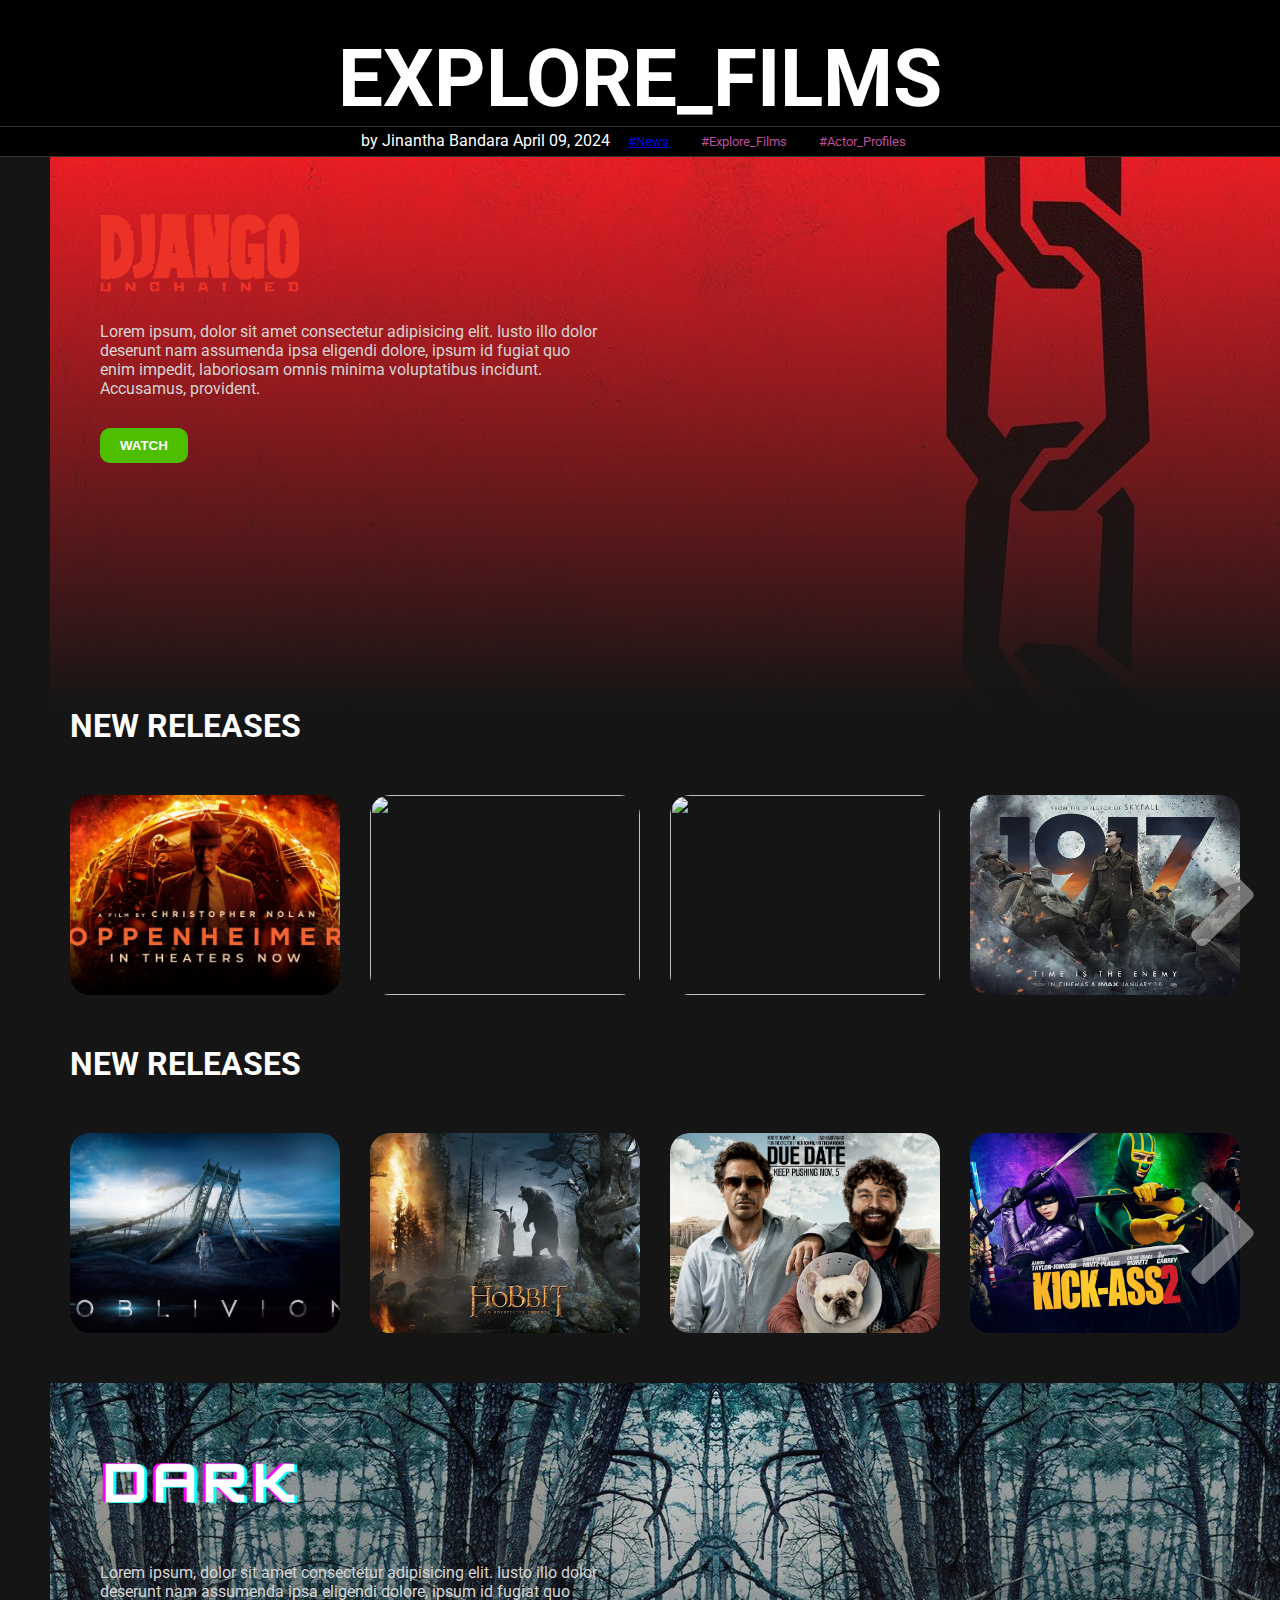
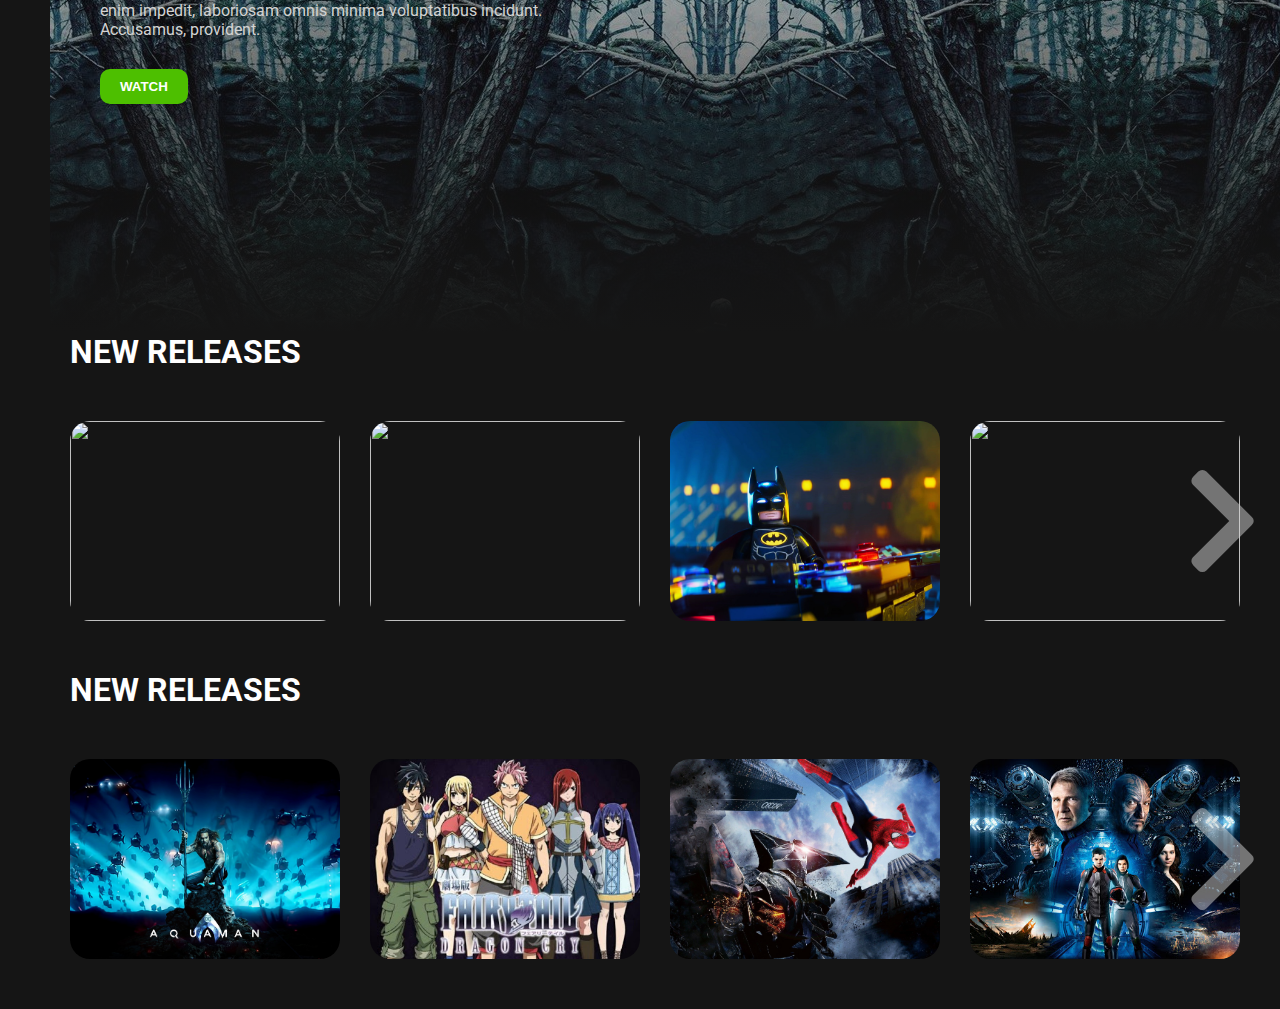
==== Explore movies.html @ 2b5f8a89 "ipdated" ====
<html lang="en">

<head>
    <meta charset="UTF-8">
    <meta http-equiv="X-UA-Compatible" content="IE=edge">
    <meta name="viewport" content="width=device-width, initial-scale=1.0">
    <link rel="stylesheet" href="2style.css">
    <link
        href="https://fonts.googleapis.com/css2?family=Roboto:wght@100;300;400;500;700;900&family=Sen:wght@400;700;800&display=swap"
        rel="stylesheet">
    <link rel="stylesheet" href="https://cdnjs.cloudflare.com/ajax/libs/font-awesome/5.15.2/css/all.min.css">
    <title>Movie Design</title>
</head>

<body>
<header>	

	<h1 class="headline">Explore_Films</h1>
	<div class="article-meta">
		<p class="byline">by Jinantha Bandara</p>
		<p class="dateline">April 09, 2024</p>
		<p class="article-tags">
			<span class="tag"><a href="index.html">#News</a> </span> <span class="tag">#Explore_Films</span> <span class="tag featured">#Actor_Profiles</span>
		</p>
	</div>
</header>

    <div class="container">
        <div class="content-container">
            <div class="featured-content"
                style="background: linear-gradient(to bottom, rgba(0,0,0,0), #151515), url('img/f-1.jpg');">
                <img class="featured-title" src="img/f-t-1.png" alt="">
                <p class="featured-desc">Lorem ipsum, dolor sit amet consectetur adipisicing elit. Iusto illo dolor
                    deserunt nam assumenda ipsa eligendi dolore, ipsum id fugiat quo enim impedit, laboriosam omnis
                    minima voluptatibus incidunt. Accusamus, provident.</p>
                <button class="featured-button">WATCH</button>
            </div>
            <div class="movie-list-container">
                <h1 class="movie-list-title">NEW RELEASES</h1>
                <div class="movie-list-wrapper">
                    <div class="movie-list">
                        <div class="movie-list-item">
                            <img class="movie-list-item-img" src="img/1.jpg" alt="">
                            <span class="movie-list-item-title">Oppenhimer</span>
                            <p class="movie-list-item-desc">
                                "Oppenheimer" is a gripping biographical film chronicling the life of renowned physicist J. Robert Oppenheimer</p>
                            <button class="movie-list-item-button">Watch</button>
                        </div>
                        <div class="movie-list-item">
                            <img class="movie-list-item-img" src="img/2.jpeg" alt="">
                            <span class="movie-list-item-title">Star Wars</span>
                            <p class="movie-list-item-desc">Lorem ipsum dolor sit amet consectetur adipisicing elit. At
                                hic fugit similique accusantium.</p>
                            <button class="movie-list-item-button">Watch</button>
                        </div>
                        <div class="movie-list-item">
                            <img class="movie-list-item-img" src="img/3.jpg" alt="">
                            <span class="movie-list-item-title">Storm</span>
                            <p class="movie-list-item-desc">Lorem ipsum dolor sit amet consectetur adipisicing elit. At
                                hic fugit similique accusantium.</p>
                            <button class="movie-list-item-button">Watch</button>
                        </div>
                        <div class="movie-list-item">
                            <img class="movie-list-item-img" src="img/4.jpg" alt="">
                            <span class="movie-list-item-title">1917</span>
                            <p class="movie-list-item-desc">Lorem ipsum dolor sit amet consectetur adipisicing elit. At
                                hic fugit similique accusantium.</p>
                            <button class="movie-list-item-button">Watch</button>
                        </div>
                        <div class="movie-list-item">
                            <img class="movie-list-item-img" src="img/5.jpg" alt="">
                            <span class="movie-list-item-title">Avengers</span>
                            <p class="movie-list-item-desc">Lorem ipsum dolor sit amet consectetur adipisicing elit. At
                                hic fugit similique accusantium.</p>
                            <button class="movie-list-item-button">Watch</button>
                        </div>
                        <div class="movie-list-item">
                            <img class="movie-list-item-img" src="img/6.jpg" alt="">
                            <span class="movie-list-item-title">Her</span>
                            <p class="movie-list-item-desc">Lorem ipsum dolor sit amet consectetur adipisicing elit. At
                                hic fugit similique accusantium.</p>
                            <button class="movie-list-item-button">Watch</button>
                        </div>
                        <div class="movie-list-item">
                            <img class="movie-list-item-img" src="img/7.jpg" alt="">
                            <span class="movie-list-item-title">Her</span>
                            <p class="movie-list-item-desc">Lorem ipsum dolor sit amet consectetur adipisicing elit. At
                                hic fugit similique accusantium.</p>
                            <button class="movie-list-item-button">Watch</button>
                        </div>
                    </div>
                    <i class="fas fa-chevron-right arrow"></i>
                </div>
            </div>
            <div class="movie-list-container">
                <h1 class="movie-list-title">NEW RELEASES</h1>
                <div class="movie-list-wrapper">
                    <div class="movie-list">
                        <div class="movie-list-item">
                            <img class="movie-list-item-img" src="img/8.jpg" alt="">
                            <span class="movie-list-item-title">Her</span>
                            <p class="movie-list-item-desc">Lorem ipsum dolor sit amet consectetur adipisicing elit. At
                                hic fugit similique accusantium.</p>
                            <button class="movie-list-item-button">Watch</button>
                        </div>
                        <div class="movie-list-item">
                            <img class="movie-list-item-img" src="img/9.jpg" alt="">
                            <span class="movie-list-item-title">Her</span>
                            <p class="movie-list-item-desc">Lorem ipsum dolor sit amet consectetur adipisicing elit. At
                                hic fugit similique accusantium.</p>
                            <button class="movie-list-item-button">Watch</button>
                        </div>
                        <div class="movie-list-item">
                            <img class="movie-list-item-img" src="img/10.jpg" alt="">
                            <span class="movie-list-item-title">Her</span>
                            <p class="movie-list-item-desc">Lorem ipsum dolor sit amet consectetur adipisicing elit. At
                                hic fugit similique accusantium.</p>
                            <button class="movie-list-item-button">Watch</button>
                        </div>
                        <div class="movie-list-item">
                            <img class="movie-list-item-img" src="img/11.jpg" alt="">
                            <span class="movie-list-item-title">Her</span>
                            <p class="movie-list-item-desc">Lorem ipsum dolor sit amet consectetur adipisicing elit. At
                                hic fugit similique accusantium.</p>
                            <button class="movie-list-item-button">Watch</button>
                        </div>
                        <div class="movie-list-item">
                            <img class="movie-list-item-img" src="img/12.jpg" alt="">
                            <span class="movie-list-item-title">Her</span>
                            <p class="movie-list-item-desc">Lorem ipsum dolor sit amet consectetur adipisicing elit. At
                                hic fugit similique accusantium.</p>
                            <button class="movie-list-item-button">Watch</button>
                        </div>
                        <div class="movie-list-item">
                            <img class="movie-list-item-img" src="img/1.jpg" alt="">
                            <span class="movie-list-item-title">Her</span>
                            <p class="movie-list-item-desc">Lorem ipsum dolor sit amet consectetur adipisicing elit. At
                                hic fugit similique accusantium.</p>
                            <button class="movie-list-item-button">Watch</button>
                        </div>
                        <div class="movie-list-item">
                            <img class="movie-list-item-img" src="img/1.jpg" alt="">
                            <span class="movie-list-item-title">Her</span>
                            <p class="movie-list-item-desc">Lorem ipsum dolor sit amet consectetur adipisicing elit. At
                                hic fugit similique accusantium.</p>
                            <button class="movie-list-item-button">Watch</button>
                        </div>
                    </div>
                    <i class="fas fa-chevron-right arrow"></i>
                </div>
            </div>
            <div class="featured-content"
                style="background: linear-gradient(to bottom, rgba(0,0,0,0), #151515), url('img/f-2.jpg');">
                <img class="featured-title" src="img/f-t-2.png" alt="">
                <p class="featured-desc">Lorem ipsum, dolor sit amet consectetur adipisicing elit. Iusto illo dolor
                    deserunt nam assumenda ipsa eligendi dolore, ipsum id fugiat quo enim impedit, laboriosam omnis
                    minima voluptatibus incidunt. Accusamus, provident.</p>
                <button class="featured-button">WATCH</button>
            </div>
            <div class="movie-list-container">
                <h1 class="movie-list-title">NEW RELEASES</h1>
                <div class="movie-list-wrapper">
                    <div class="movie-list">
                        <div class="movie-list-item">
                            <img class="movie-list-item-img" src="img/1.jpeg" alt="">
                            <span class="movie-list-item-title">Her</span>
                            <p class="movie-list-item-desc">Lorem ipsum dolor sit amet consectetur adipisicing elit. At
                                hic fugit similique accusantium.</p>
                            <button class="movie-list-item-button">Watch</button>
                        </div>
                        <div class="movie-list-item">
                            <img class="movie-list-item-img" src="img/2.jpeg" alt="">
                            <span class="movie-list-item-title">Her</span>
                            <p class="movie-list-item-desc">Lorem ipsum dolor sit amet consectetur adipisicing elit. At
                                hic fugit similique accusantium.</p>
                            <button class="movie-list-item-button">Watch</button>
                        </div>
                        <div class="movie-list-item">
                            <img class="movie-list-item-img" src="img/15.jpg" alt="">
                            <span class="movie-list-item-title">Her</span>
                            <p class="movie-list-item-desc">Lorem ipsum dolor sit amet consectetur adipisicing elit. At
                                hic fugit similique accusantium.</p>
                            <button class="movie-list-item-button">Watch</button>
                        </div>
                        <div class="movie-list-item">
                            <img class="movie-list-item-img" src="img/3.jpg" alt="">
                            <span class="movie-list-item-title">Her</span>
                            <p class="movie-list-item-desc">Lorem ipsum dolor sit amet consectetur adipisicing elit. At
                                hic fugit similique accusantium.</p>
                            <button class="movie-list-item-button">Watch</button>
                        </div>
                        <div class="movie-list-item">
                            <img class="movie-list-item-img" src="img/4.jpg" alt="">
                            <span class="movie-list-item-title">Her</span>
                            <p class="movie-list-item-desc">Lorem ipsum dolor sit amet consectetur adipisicing elit. At
                                hic fugit similique accusantium.</p>
                            <button class="movie-list-item-button">Watch</button>
                        </div>
                        <div class="movie-list-item">
                            <img class="movie-list-item-img" src="img/5.jpg" alt="">
                            <span class="movie-list-item-title">Her</span>
                            <p class="movie-list-item-desc">Lorem ipsum dolor sit amet consectetur adipisicing elit. At
                                hic fugit similique accusantium.</p>
                            <button class="movie-list-item-button">Watch</button>
                        </div>
                        <div class="movie-list-item">
                            <img class="movie-list-item-img" src="img/1.jpg" alt="">
                            <span class="movie-list-item-title">Her</span>
                            <p class="movie-list-item-desc">Lorem ipsum dolor sit amet consectetur adipisicing elit. At
                                hic fugit similique accusantium.</p>
                            <button class="movie-list-item-button">Watch</button>
                        </div>
                    </div>
                    <i class="fas fa-chevron-right arrow"></i>
                </div>
            </div>
            <div class="movie-list-container">
                <h1 class="movie-list-title">NEW RELEASES</h1>
                <div class="movie-list-wrapper">
                    <div class="movie-list">
                        <div class="movie-list-item">
                            <img class="movie-list-item-img" src="img/17.jpg" alt="">
                            <span class="movie-list-item-title">Her</span>
                            <p class="movie-list-item-desc">Lorem ipsum dolor sit amet consectetur adipisicing elit. At
                                hic fugit similique accusantium.</p>
                            <button class="movie-list-item-button">Watch</button>
                        </div>
                        <div class="movie-list-item">
                            <img class="movie-list-item-img" src="img/18.jpg" alt="">
                            <span class="movie-list-item-title">Her</span>
                            <p class="movie-list-item-desc">Lorem ipsum dolor sit amet consectetur adipisicing elit. At
                                hic fugit similique accusantium.</p>
                            <button class="movie-list-item-button">Watch</button>
                        </div>
                        <div class="movie-list-item">
                            <img class="movie-list-item-img" src="img/19.jpg" alt="">
                            <span class="movie-list-item-title">Her</span>
                            <p class="movie-list-item-desc">Lorem ipsum dolor sit amet consectetur adipisicing elit. At
                                hic fugit similique accusantium.</p>
                            <button class="movie-list-item-button">Watch</button>
                        </div>
                        <div class="movie-list-item">
                            <img class="movie-list-item-img" src="img/7.jpg" alt="">
                            <span class="movie-list-item-title">Her</span>
                            <p class="movie-list-item-desc">Lorem ipsum dolor sit amet consectetur adipisicing elit. At
                                hic fugit similique accusantium.</p>
                            <button class="movie-list-item-button">Watch</button>
                        </div>
                        <div class="movie-list-item">
                            <img class="movie-list-item-img" src="img/1.jpg" alt="">
                            <span class="movie-list-item-title">Her</span>
                            <p class="movie-list-item-desc">Lorem ipsum dolor sit amet consectetur adipisicing elit. At
                                hic fugit similique accusantium.</p>
                            <button class="movie-list-item-button">Watch</button>
                        </div>
                        <div class="movie-list-item">
                            <img class="movie-list-item-img" src="img/1.jpg" alt="">
                            <span class="movie-list-item-title">Her</span>
                            <p class="movie-list-item-desc">Lorem ipsum dolor sit amet consectetur adipisicing elit. At
                                hic fugit similique accusantium.</p>
                            <button class="movie-list-item-button">Watch</button>
                        </div>
                        <div class="movie-list-item">
                            <img class="movie-list-item-img" src="img/1.jpg" alt="">
                            <span class="movie-list-item-title">Her</span>
                            <p class="movie-list-item-desc">Lorem ipsum dolor sit amet consectetur adipisicing elit. At
                                hic fugit similique accusantium.</p>
                            <button class="movie-list-item-button">Watch</button>
                        </div>
                    </div>
                    <i class="fas fa-chevron-right arrow"></i>
                </div>
            </div>
        </div>
    </div>
    <script src="app.js"></script>
</body>

</html>
---- 2style.css ----
* {
  margin: 0;
}

header {
	text-align: center;
	background: #000;
	padding-top: 2rem;
}
header h1 {
	font-size: 5rem;
	margin: 0;
	color: #fff;
	text-transform: uppercase;
}
header h2 {
	color: #fff;
	font-weight: 100;
}
.article-meta {
	color: #fff;
	border-bottom: 1px solid #333333;
	border-top: 1px solid #333333;
}
.article-meta p {
	display: inline-block;
}
.tag {
	color: #bc4e9c;
	border-radius: 25px;
	font-size: 13px;
	display: inline-block;
	padding: 3px 14px;
	margin: 4px 0;
}
body {
  font-family: "Roboto", sans-serif;
}
.logo-container {
  flex: 1;
}

.logo {
  font-size: 30px;
  color: #4dbf00;
}


.profile-container {
  flex: 2;
  display: flex;
  align-items: center;
  justify-content: flex-end;
}

.profile-text-container {
  margin: 0 20px;
}

.profile-picture {
  width: 32px;
  height: 32px;
  border-radius: 50%;
  object-fit: cover;
}

.toggle {
  width: 40px;
  height: 20px;
  background-color: white;
  border-radius: 30px;
  display: flex;
  align-items: center;
  justify-content: space-around;
  position: relative;
}

.toggle-icon {
  color: goldenrod;
}


.sidebar {
  width: 50px;
  height: 100%;
  background-color: black;
  position: fixed;
  top: 0;
  display: flex;
  flex-direction: column;
  align-items: center;
  padding-top: 60px;
}

.left-menu-icon {
  color: white;
  font-size: 20px;
  margin-bottom: 40px;
}

.container {
  background-color: #151515;
  min-height: calc(100vh - 50px);
  color: white;
}

.content-container {
  margin-left: 50px;
}

.featured-content {
  height: 50vh;
  padding: 50px;
}

.featured-title {
  width: 200px;
}

.featured-desc {
  width: 500px;
  color: lightgray;
  margin: 30px 0;
}

.featured-button {
  background-color: #4dbf00;
  color: white;
  padding: 10px 20px;
  border-radius: 10px;
  border: none;
  outline: none;
  font-weight: bold;
}

.movie-list-container {
  padding: 0 20px;
}

.movie-list-wrapper {
  position: relative;
  overflow: hidden;
}

.movie-list {
  display: flex;
  align-items: center;
  height: 300px;
  transform: translateX(0);
  transition: all 1s ease-in-out;
}

.movie-list-item {
  margin-right: 30px;
  position: relative;
}

.movie-list-item:hover .movie-list-item-img {
  transform: scale(1.2);
  margin: 0 30px;
  opacity: 0.5;
}

.movie-list-item:hover .movie-list-item-title,
.movie-list-item:hover .movie-list-item-desc,
.movie-list-item:hover .movie-list-item-button {
  opacity: 1;
}

.movie-list-item-img {
  transition: all 1s ease-in-out;
  width: 270px;
  height: 200px;
  object-fit: cover;
  border-radius: 20px;
}

.movie-list-item-title {
  background-color: #333;
  padding: 0 10px;
  font-size: 32px;
  font-weight: bold;
  position: absolute;
  top: 10%;
  left: 50px;
  opacity: 0;
  transition: 1s all ease-in-out;
}

.movie-list-item-desc {
  background-color: #333;
  padding: 10px;
  font-size: 14px;
  position: absolute;
  top: 30%;
  left: 50px;
  width: 230px;
  opacity: 0;
  transition: 1s all ease-in-out;
}

.movie-list-item-button {
  padding: 10px;
  background-color: #4dbf00;
  color: white;
  border-radius: 10px;
  outline: none;
  border: none;
  cursor: pointer;
  position: absolute;
  bottom: 20px;
  left: 50px;
  opacity: 0;
  transition: 1s all ease-in-out;
}

.arrow {
  font-size: 120px;
  position: absolute;
  top: 90px;
  right: 0;
  color: lightgray;
  opacity: 0.5;
  cursor: pointer;
}

.container.active {
  background-color: white;
}

.movie-list-title.active {
  color: black;
}

.navbar-container.active {
  background-color: white;

  color: black;
}

.sidebar.active{
    background-color: white;
}

.left-menu-icon.active{
    color: black;
}

.toggle.active{
    background-color: black;
}

.toggle-ball.active{
    background-color: white;
    transform: translateX(-20px);
}

@media only screen and (max-width: 940px){
    .menu-container{
        display: none;
    }
}
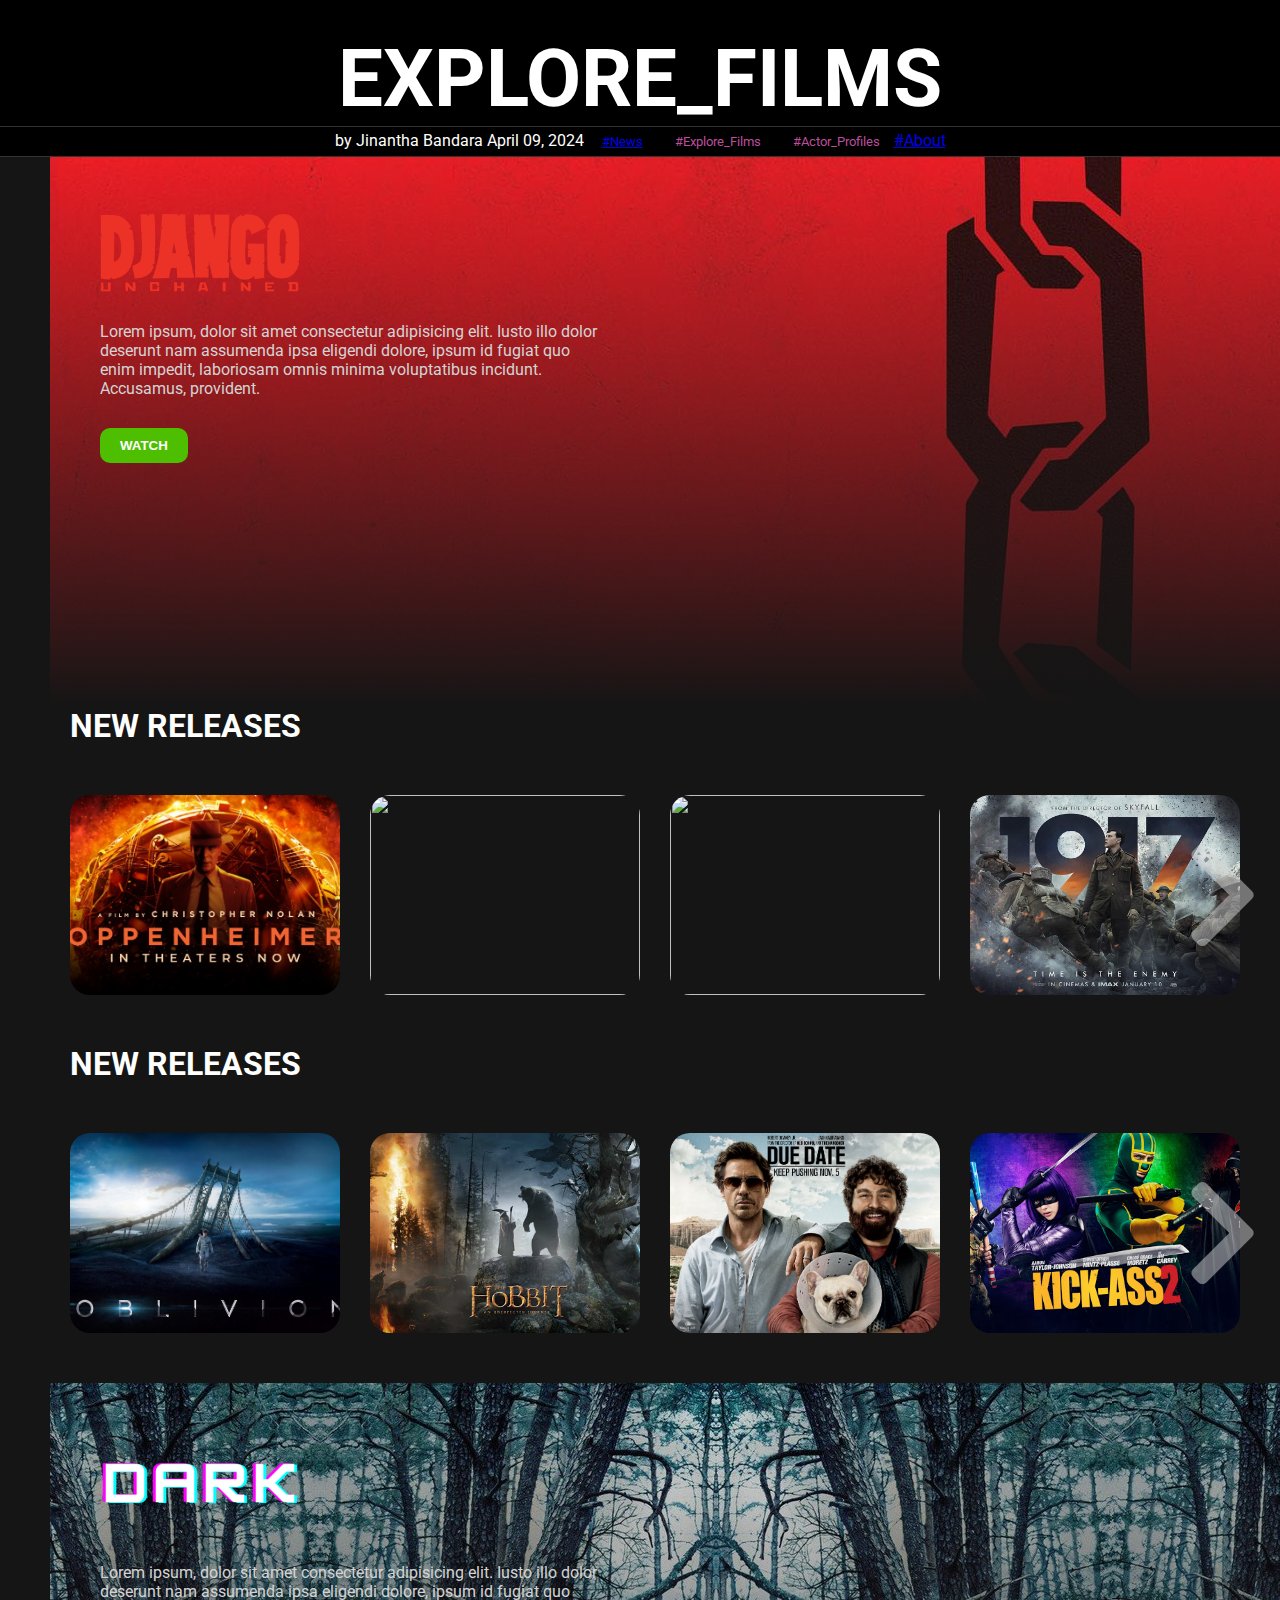
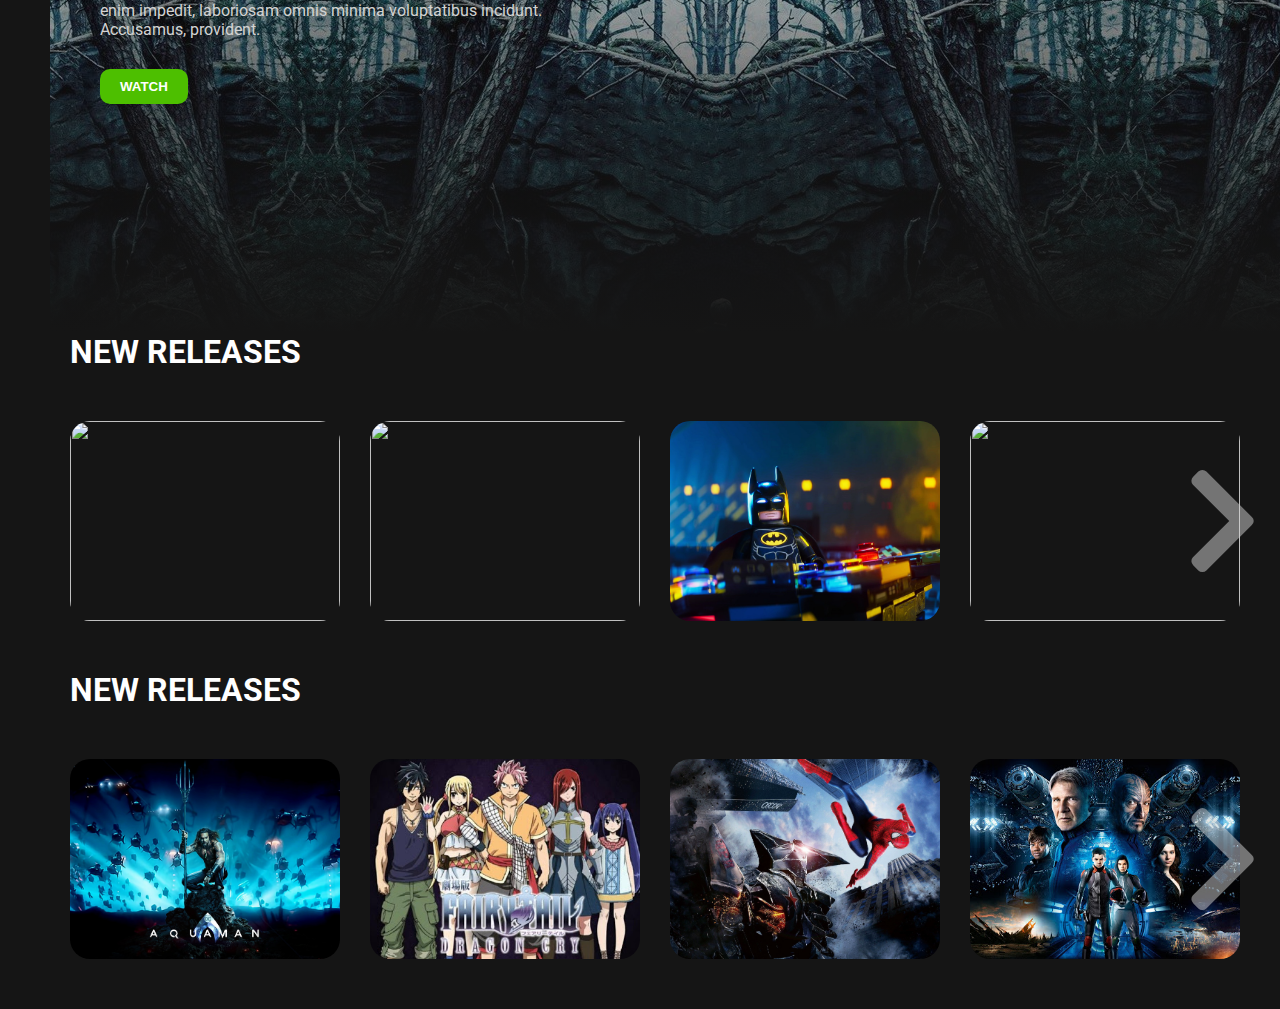
==== commit 5c996326: "Upadated" ====
--- a/Explore movies.html
+++ b/Explore movies.html
@@ -20,7 +20,7 @@
 		<p class="byline">by Jinantha Bandara</p>
 		<p class="dateline">April 09, 2024</p>
 		<p class="article-tags">
-			<span class="tag"><a href="index.html">#News</a> </span> <span class="tag">#Explore_Films</span> <span class="tag featured">#Actor_Profiles</span>
+			<span class="tag"><a href="index.html">#News</a> </span> <span class="tag">#Explore_Films</span> <span class="tag featured">#Actor_Profiles</span><a href="about.html">#About</a></span>
 		</p>
 	</div>
 </header>
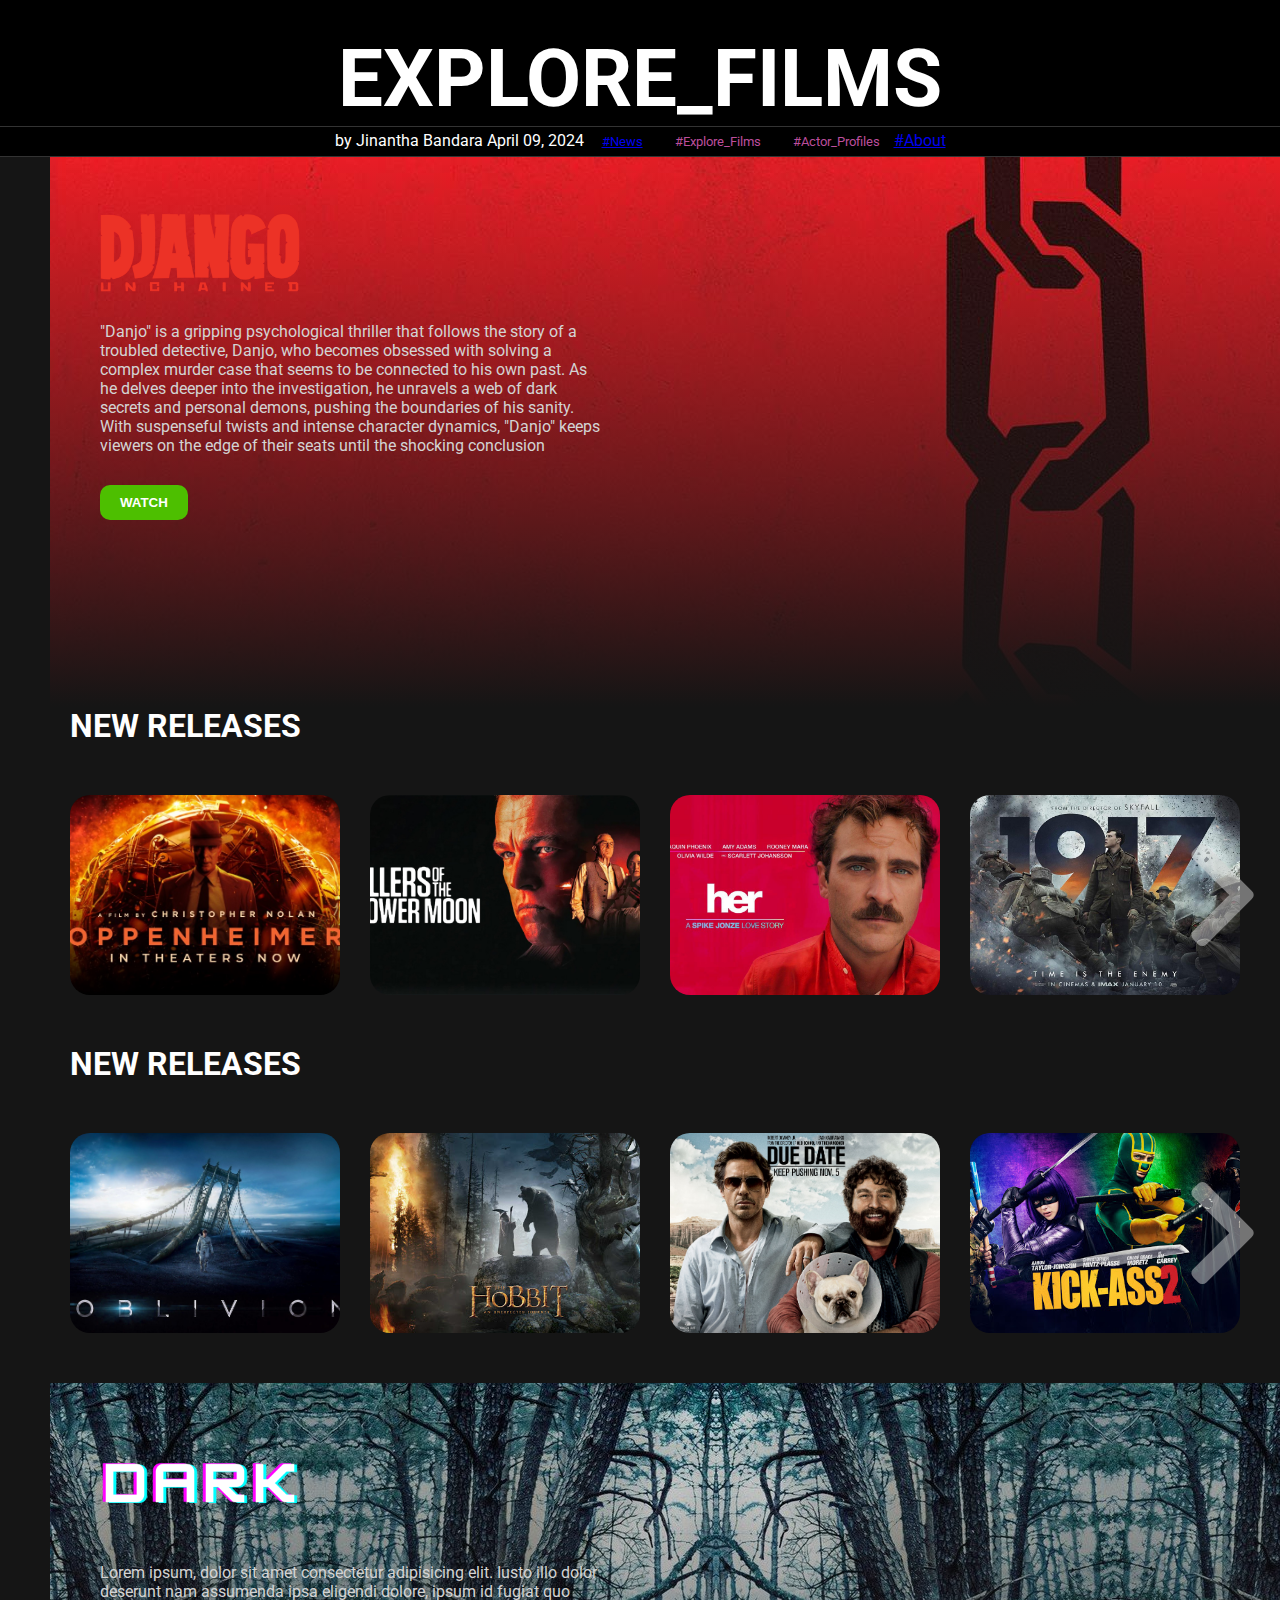
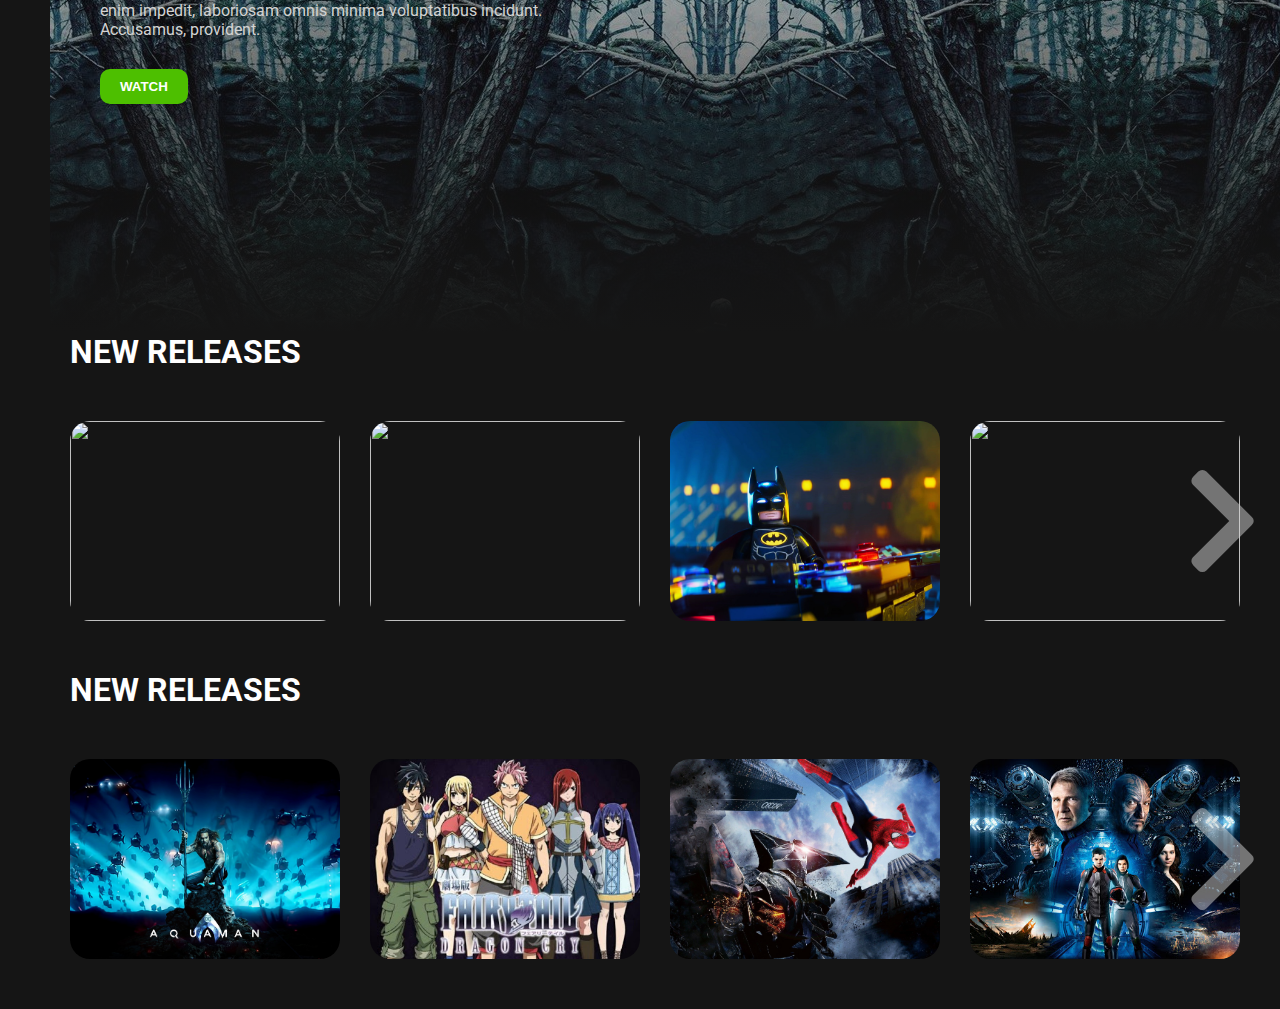
==== commit b67facad: "updated" ====
--- a/Explore movies.html
+++ b/Explore movies.html
@@ -30,9 +30,7 @@
             <div class="featured-content"
                 style="background: linear-gradient(to bottom, rgba(0,0,0,0), #151515), url('img/f-1.jpg');">
                 <img class="featured-title" src="img/f-t-1.png" alt="">
-                <p class="featured-desc">Lorem ipsum, dolor sit amet consectetur adipisicing elit. Iusto illo dolor
-                    deserunt nam assumenda ipsa eligendi dolore, ipsum id fugiat quo enim impedit, laboriosam omnis
-                    minima voluptatibus incidunt. Accusamus, provident.</p>
+                <p class="featured-desc">"Danjo" is a gripping psychological thriller that follows the story of a troubled detective, Danjo, who becomes obsessed with solving a complex murder case that seems to be connected to his own past. As he delves deeper into the investigation, he unravels a web of dark secrets and personal demons, pushing the boundaries of his sanity. With suspenseful twists and intense character dynamics, "Danjo" keeps viewers on the edge of their seats until the shocking conclusion</p>
                 <button class="featured-button">WATCH</button>
             </div>
             <div class="movie-list-container">
@@ -47,17 +45,17 @@
                             <button class="movie-list-item-button">Watch</button>
                         </div>
                         <div class="movie-list-item">
-                            <img class="movie-list-item-img" src="img/2.jpeg" alt="">
-                            <span class="movie-list-item-title">Star Wars</span>
-                            <p class="movie-list-item-desc">Lorem ipsum dolor sit amet consectetur adipisicing elit. At
-                                hic fugit similique accusantium.</p>
-                            <button class="movie-list-item-button">Watch</button>
-                        </div>
-                        <div class="movie-list-item">
-                            <img class="movie-list-item-img" src="img/3.jpg" alt="">
-                            <span class="movie-list-item-title">Storm</span>
-                            <p class="movie-list-item-desc">Lorem ipsum dolor sit amet consectetur adipisicing elit. At
-                                hic fugit similique accusantium.</p>
+                            <img class="movie-list-item-img" src="img/2.jpg" alt="">
+                            <span class="movie-list-item-title">Killers of the Flower Moon</span>
+                            <p class="movie-list-item-desc">Lorem ipsum dolor sit amet consectetur adipisicing elit. At
+                                hic fugit similique accusantium.</p>
+                            <button class="movie-list-item-button">Watch</button>
+                        </div>
+                        <div class="movie-list-item">
+                            <img class="movie-list-item-img" src="img/3.jpeg" alt="">
+                            <span class="movie-list-item-title">Her</span>
+                            <p class="movie-list-item-desc">"Her" is a thought-provoking sci-fi romance that explores the complexities of love and human connection through the unconventional relationship between a man and his artificially intelligent operating system.
+                                </p>
                             <button class="movie-list-item-button">Watch</button>
                         </div>
                         <div class="movie-list-item">
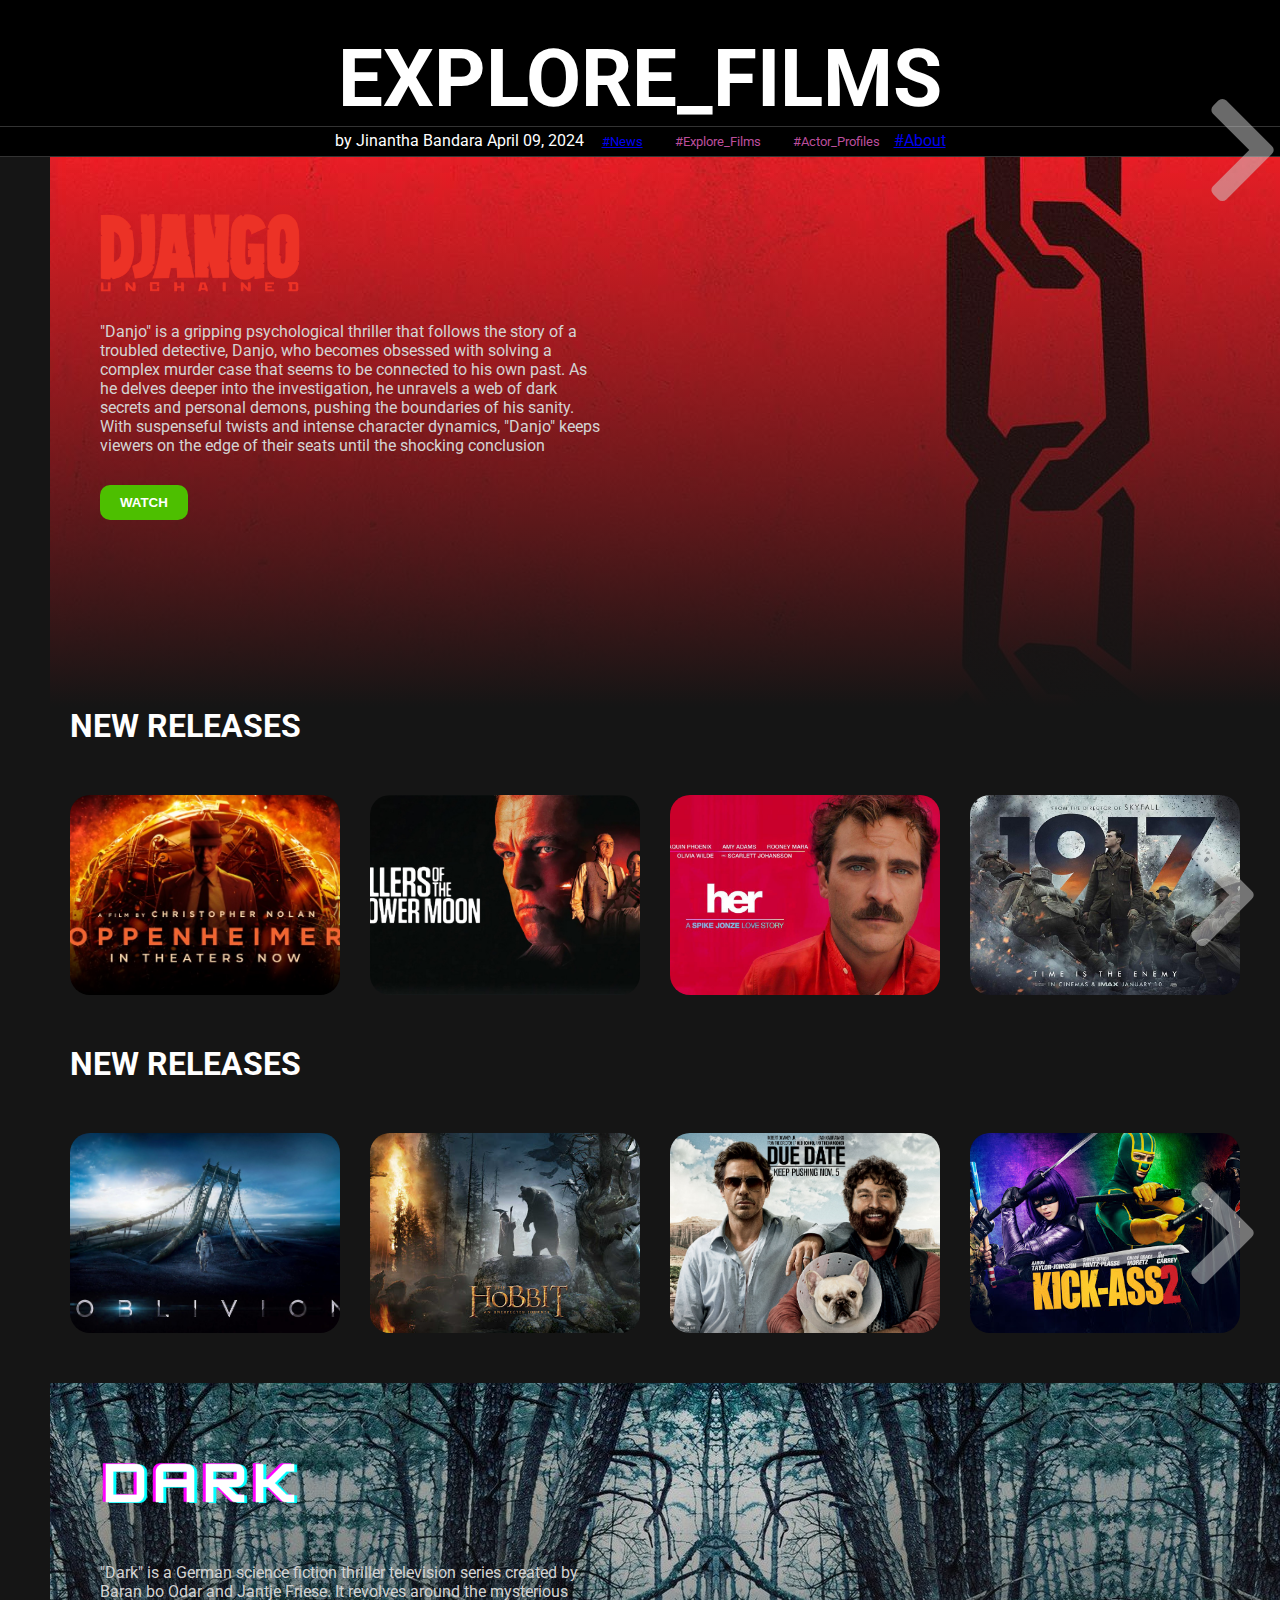
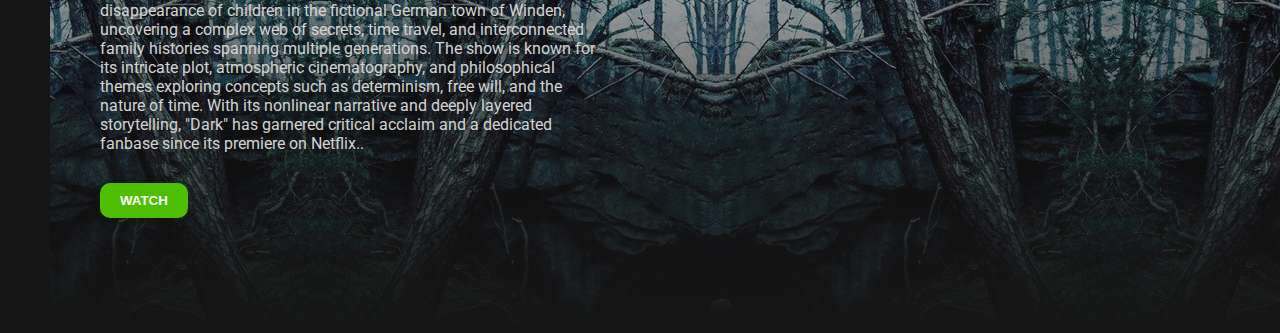
==== commit ddfa721b: "update" ====
--- a/Explore movies.html
+++ b/Explore movies.html
@@ -61,31 +61,24 @@
                         <div class="movie-list-item">
                             <img class="movie-list-item-img" src="img/4.jpg" alt="">
                             <span class="movie-list-item-title">1917</span>
-                            <p class="movie-list-item-desc">Lorem ipsum dolor sit amet consectetur adipisicing elit. At
-                                hic fugit similique accusantium.</p>
+                            <p class="movie-list-item-desc">"1917" is a visually stunning and emotionally gripping war epic that follows two young soldiers on a perilous mission to deliver a crucial message and prevent a massacre during World War I.</p>
                             <button class="movie-list-item-button">Watch</button>
                         </div>
                         <div class="movie-list-item">
                             <img class="movie-list-item-img" src="img/5.jpg" alt="">
                             <span class="movie-list-item-title">Avengers</span>
-                            <p class="movie-list-item-desc">Lorem ipsum dolor sit amet consectetur adipisicing elit. At
-                                hic fugit similique accusantium.</p>
+                            <p class="movie-list-item-desc">
+                                The Avengers movies are epic superhero ensemble films that bring together Earth's mightiest heroes to combat powerful threats and save the world from destruction</p>
                             <button class="movie-list-item-button">Watch</button>
                         </div>
                         <div class="movie-list-item">
                             <img class="movie-list-item-img" src="img/6.jpg" alt="">
-                            <span class="movie-list-item-title">Her</span>
-                            <p class="movie-list-item-desc">Lorem ipsum dolor sit amet consectetur adipisicing elit. At
-                                hic fugit similique accusantium.</p>
+                            <span class="movie-list-item-title">Rampage</span>
+                            <p class="movie-list-item-desc">
+                                "Rampage" is an action-packed monster film where a primatologist and a genetically enhanced gorilla join forces to stop a group of mutated animals wreaking havoc on a city..</p>
                             <button class="movie-list-item-button">Watch</button>
                         </div>
-                        <div class="movie-list-item">
-                            <img class="movie-list-item-img" src="img/7.jpg" alt="">
-                            <span class="movie-list-item-title">Her</span>
-                            <p class="movie-list-item-desc">Lorem ipsum dolor sit amet consectetur adipisicing elit. At
-                                hic fugit similique accusantium.</p>
-                            <button class="movie-list-item-button">Watch</button>
-                        </div>
+
                     </div>
                     <i class="fas fa-chevron-right arrow"></i>
                 </div>
@@ -96,16 +89,16 @@
                     <div class="movie-list">
                         <div class="movie-list-item">
                             <img class="movie-list-item-img" src="img/8.jpg" alt="">
-                            <span class="movie-list-item-title">Her</span>
-                            <p class="movie-list-item-desc">Lorem ipsum dolor sit amet consectetur adipisicing elit. At
-                                hic fugit similique accusantium.</p>
+                            <span class="movie-list-item-title">Oblivion</span>
+                            <p class="movie-list-item-desc">
+                                "Oblivion" is a visually stunning sci-fi thriller that follows a lone drone repairman on a desolate Earth, whose world is turned upside down when he discovers a truth that challenges everything he knows about his mission and himself..</p>
                             <button class="movie-list-item-button">Watch</button>
                         </div>
                         <div class="movie-list-item">
                             <img class="movie-list-item-img" src="img/9.jpg" alt="">
-                            <span class="movie-list-item-title">Her</span>
-                            <p class="movie-list-item-desc">Lorem ipsum dolor sit amet consectetur adipisicing elit. At
-                                hic fugit similique accusantium.</p>
+                            <span class="movie-list-item-title">Hobbit</span>
+                            <p class="movie-list-item-desc">
+                                "The Hobbit" is an epic fantasy adventure following Bilbo Baggins as he embarks on a perilous journey with a group of dwarves to reclaim their homeland from the fearsome dragon Smaug.</p>
                             <button class="movie-list-item-button">Watch</button>
                         </div>
                         <div class="movie-list-item">
@@ -150,121 +143,11 @@
             <div class="featured-content"
                 style="background: linear-gradient(to bottom, rgba(0,0,0,0), #151515), url('img/f-2.jpg');">
                 <img class="featured-title" src="img/f-t-2.png" alt="">
-                <p class="featured-desc">Lorem ipsum, dolor sit amet consectetur adipisicing elit. Iusto illo dolor
-                    deserunt nam assumenda ipsa eligendi dolore, ipsum id fugiat quo enim impedit, laboriosam omnis
-                    minima voluptatibus incidunt. Accusamus, provident.</p>
+                <p class="featured-desc">
+                    "Dark" is a German science fiction thriller television series created by Baran bo Odar and Jantje Friese. It revolves around the mysterious disappearance of children in the fictional German town of Winden, uncovering a complex web of secrets, time travel, and interconnected family histories spanning multiple generations. The show is known for its intricate plot, atmospheric cinematography, and philosophical themes exploring concepts such as determinism, free will, and the nature of time. With its nonlinear narrative and deeply layered storytelling, "Dark" has garnered critical acclaim and a dedicated fanbase since its premiere on Netflix..</p>
                 <button class="featured-button">WATCH</button>
             </div>
-            <div class="movie-list-container">
-                <h1 class="movie-list-title">NEW RELEASES</h1>
-                <div class="movie-list-wrapper">
-                    <div class="movie-list">
-                        <div class="movie-list-item">
-                            <img class="movie-list-item-img" src="img/1.jpeg" alt="">
-                            <span class="movie-list-item-title">Her</span>
-                            <p class="movie-list-item-desc">Lorem ipsum dolor sit amet consectetur adipisicing elit. At
-                                hic fugit similique accusantium.</p>
-                            <button class="movie-list-item-button">Watch</button>
-                        </div>
-                        <div class="movie-list-item">
-                            <img class="movie-list-item-img" src="img/2.jpeg" alt="">
-                            <span class="movie-list-item-title">Her</span>
-                            <p class="movie-list-item-desc">Lorem ipsum dolor sit amet consectetur adipisicing elit. At
-                                hic fugit similique accusantium.</p>
-                            <button class="movie-list-item-button">Watch</button>
-                        </div>
-                        <div class="movie-list-item">
-                            <img class="movie-list-item-img" src="img/15.jpg" alt="">
-                            <span class="movie-list-item-title">Her</span>
-                            <p class="movie-list-item-desc">Lorem ipsum dolor sit amet consectetur adipisicing elit. At
-                                hic fugit similique accusantium.</p>
-                            <button class="movie-list-item-button">Watch</button>
-                        </div>
-                        <div class="movie-list-item">
-                            <img class="movie-list-item-img" src="img/3.jpg" alt="">
-                            <span class="movie-list-item-title">Her</span>
-                            <p class="movie-list-item-desc">Lorem ipsum dolor sit amet consectetur adipisicing elit. At
-                                hic fugit similique accusantium.</p>
-                            <button class="movie-list-item-button">Watch</button>
-                        </div>
-                        <div class="movie-list-item">
-                            <img class="movie-list-item-img" src="img/4.jpg" alt="">
-                            <span class="movie-list-item-title">Her</span>
-                            <p class="movie-list-item-desc">Lorem ipsum dolor sit amet consectetur adipisicing elit. At
-                                hic fugit similique accusantium.</p>
-                            <button class="movie-list-item-button">Watch</button>
-                        </div>
-                        <div class="movie-list-item">
-                            <img class="movie-list-item-img" src="img/5.jpg" alt="">
-                            <span class="movie-list-item-title">Her</span>
-                            <p class="movie-list-item-desc">Lorem ipsum dolor sit amet consectetur adipisicing elit. At
-                                hic fugit similique accusantium.</p>
-                            <button class="movie-list-item-button">Watch</button>
-                        </div>
-                        <div class="movie-list-item">
-                            <img class="movie-list-item-img" src="img/1.jpg" alt="">
-                            <span class="movie-list-item-title">Her</span>
-                            <p class="movie-list-item-desc">Lorem ipsum dolor sit amet consectetur adipisicing elit. At
-                                hic fugit similique accusantium.</p>
-                            <button class="movie-list-item-button">Watch</button>
-                        </div>
-                    </div>
-                    <i class="fas fa-chevron-right arrow"></i>
-                </div>
-            </div>
-            <div class="movie-list-container">
-                <h1 class="movie-list-title">NEW RELEASES</h1>
-                <div class="movie-list-wrapper">
-                    <div class="movie-list">
-                        <div class="movie-list-item">
-                            <img class="movie-list-item-img" src="img/17.jpg" alt="">
-                            <span class="movie-list-item-title">Her</span>
-                            <p class="movie-list-item-desc">Lorem ipsum dolor sit amet consectetur adipisicing elit. At
-                                hic fugit similique accusantium.</p>
-                            <button class="movie-list-item-button">Watch</button>
-                        </div>
-                        <div class="movie-list-item">
-                            <img class="movie-list-item-img" src="img/18.jpg" alt="">
-                            <span class="movie-list-item-title">Her</span>
-                            <p class="movie-list-item-desc">Lorem ipsum dolor sit amet consectetur adipisicing elit. At
-                                hic fugit similique accusantium.</p>
-                            <button class="movie-list-item-button">Watch</button>
-                        </div>
-                        <div class="movie-list-item">
-                            <img class="movie-list-item-img" src="img/19.jpg" alt="">
-                            <span class="movie-list-item-title">Her</span>
-                            <p class="movie-list-item-desc">Lorem ipsum dolor sit amet consectetur adipisicing elit. At
-                                hic fugit similique accusantium.</p>
-                            <button class="movie-list-item-button">Watch</button>
-                        </div>
-                        <div class="movie-list-item">
-                            <img class="movie-list-item-img" src="img/7.jpg" alt="">
-                            <span class="movie-list-item-title">Her</span>
-                            <p class="movie-list-item-desc">Lorem ipsum dolor sit amet consectetur adipisicing elit. At
-                                hic fugit similique accusantium.</p>
-                            <button class="movie-list-item-button">Watch</button>
-                        </div>
-                        <div class="movie-list-item">
-                            <img class="movie-list-item-img" src="img/1.jpg" alt="">
-                            <span class="movie-list-item-title">Her</span>
-                            <p class="movie-list-item-desc">Lorem ipsum dolor sit amet consectetur adipisicing elit. At
-                                hic fugit similique accusantium.</p>
-                            <button class="movie-list-item-button">Watch</button>
-                        </div>
-                        <div class="movie-list-item">
-                            <img class="movie-list-item-img" src="img/1.jpg" alt="">
-                            <span class="movie-list-item-title">Her</span>
-                            <p class="movie-list-item-desc">Lorem ipsum dolor sit amet consectetur adipisicing elit. At
-                                hic fugit similique accusantium.</p>
-                            <button class="movie-list-item-button">Watch</button>
-                        </div>
-                        <div class="movie-list-item">
-                            <img class="movie-list-item-img" src="img/1.jpg" alt="">
-                            <span class="movie-list-item-title">Her</span>
-                            <p class="movie-list-item-desc">Lorem ipsum dolor sit amet consectetur adipisicing elit. At
-                                hic fugit similique accusantium.</p>
-                            <button class="movie-list-item-button">Watch</button>
-                        </div>
+           
                     </div>
                     <i class="fas fa-chevron-right arrow"></i>
                 </div>
